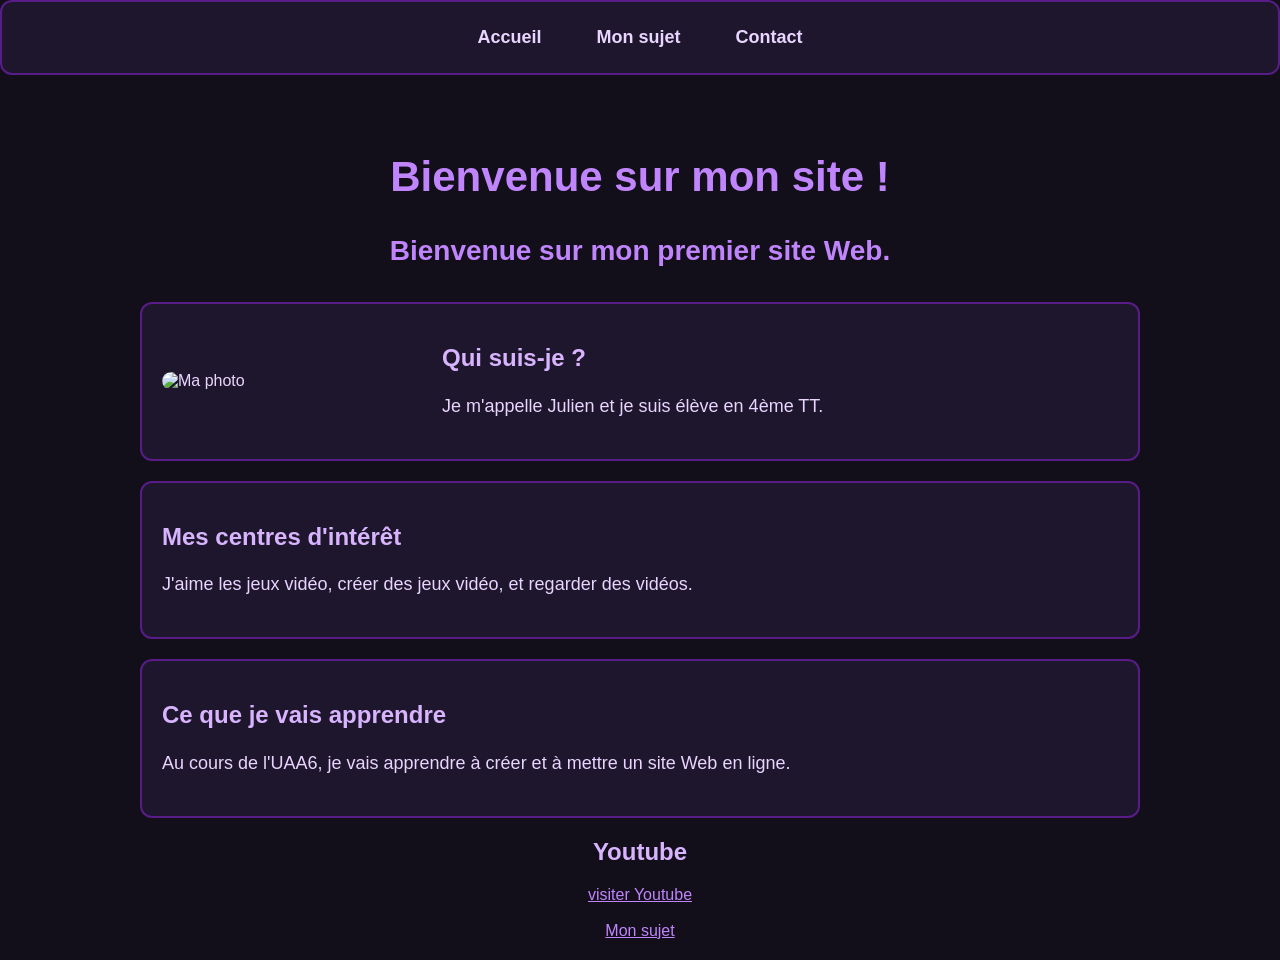
==== index.html @ 2cf58e76 "Rename index2.html to index.html" ====
<!DOCTYPE html>
<html>
    <head>
        <meta charset="UTF-8">
        <title>Mon site - NeQzon Studio</title>
        <link rel="stylesheet" href="style.css">
    </head>
    <body>
        <nav>
            <a href="index2.html">Accueil</a>
            <a href="sujet2.html">Mon sujet</a>
            <a href="contact2.html">Contact</a>
        </nav>

        <div class="contenu">
            <h1>Bienvenue sur mon site !</h1>
            
            <p class="important">Bienvenue sur mon premier site Web.</p>
            
            <div class="presentation-flex">
                <img class="photo-presentation" src="image2/photo.jpg" alt="Ma photo">
                
                <div class="texte-presentation">
                    <h2>Qui suis-je ?</h2>
                    <p>Je m'appelle Julien et je suis élève en 4ème TT.</p>
                </div>
            </div>
            
            <div class="presentation">
                <h2>Mes centres d'intérêt</h2>
                <p>J'aime les jeux vidéo, créer des jeux vidéo, et regarder des vidéos.</p>
            </div>
            
            <div class="presentation">
                <h2>Ce que je vais apprendre</h2>
                <p>Au cours de l'UAA6, je vais apprendre à créer et à mettre un site Web en ligne.</p>
            </div>

            <h2>Youtube</h2>
            <a href="https://www.youtube.com/" target="_blank">visiter Youtube</a>
            <br><br>
            <a href="sujet2.html">Mon sujet</a>
        </div>
    </body>
</html>
---- style.css ----
body {
    background-color: #120e1a;
    color: #e9d5ff;
    font-family: 'Segoe UI', Tahoma, Geneva, Verdana, sans-serif;
    margin: 0;
    padding: 0;
}

h1 {
    color: #c084fc;
    font-size: 42px;
    text-align: center;
}

h2 {
    color: #d8b4fe;
}

p {
    font-size: 18px;
    line-height: 1.6;
    color: #e9d5ff;
}

a {
    color: #c084fc;
}

nav {
    background-color: #1e162d;
    padding: 15px;
    margin-bottom: 30px;
    border-radius: 12px;
    border: 2px solid #581c87;
    display: flex;
    justify-content: center;
    gap: 15px;
}

nav a {
    color: #e9d5ff;
    text-decoration: none;
    padding: 10px 20px;
    border-radius: 8px;
    font-weight: bold;
    font-size: 18px;
}

nav a:hover {
    background-color: #7e22ce;
    color: #ffffff;
}

.contenu {
    max-width: 1000px;
    margin: auto;
    padding: 20px;
    text-align: center;
}

.important {
    font-weight: bold;
    font-size: 28px;
    color: #c084fc;
    text-align: center;
}

.presentation {
    background-color: #1e162d;
    border: 2px solid #581c87;
    border-radius: 12px;
    padding: 20px;
    margin: 20px 0;
    text-align: left;
}

.attention {
    background-color: #1e162d;
    font-weight: bold;
    border: 2px solid #dc2626;
    border-radius: 12px;
    padding: 20px;
    color: #fca5a5;
    text-align: center;
}

.presentation-flex {
    display: flex;
    gap: 30px;
    align-items: center;
    background-color: #1e162d;
    border: 2px solid #581c87;
    border-radius: 12px;
    padding: 20px;
    margin: 20px 0;
    text-align: left;
}

.photo-presentation {
    width: 250px;
    max-width: 100%;
    border-radius: 12px;
}

.texte-presentation {
    color: #e9d5ff;
}

.cartes {
    display: flex;
    gap: 20px;
    margin: 20px 0;
}

.carte {
    flex: 1;
    background-color: #1e162d;
    border: 2px solid #581c87;
    border-radius: 12px;
    padding: 20px;
    text-align: left;
}

.carte img {
    width: 100%;
    border-radius: 8px;
    margin-top: 15px;
}

.logo-jeu {
    width: 320px;
    max-width: 100%;
    border-radius: 12px;
    margin-top: 30px;
}

.bouton-discord {
    display: inline-block;
    background-color: #5865F2;
    color: #ffffff;
    padding: 12px 24px;
    border-radius: 8px;
    text-decoration: none;
    font-weight: bold;
    font-size: 18px;
}

.bouton-discord:hover {
    background-color: #4752C4;
    color: #ffffff;
}
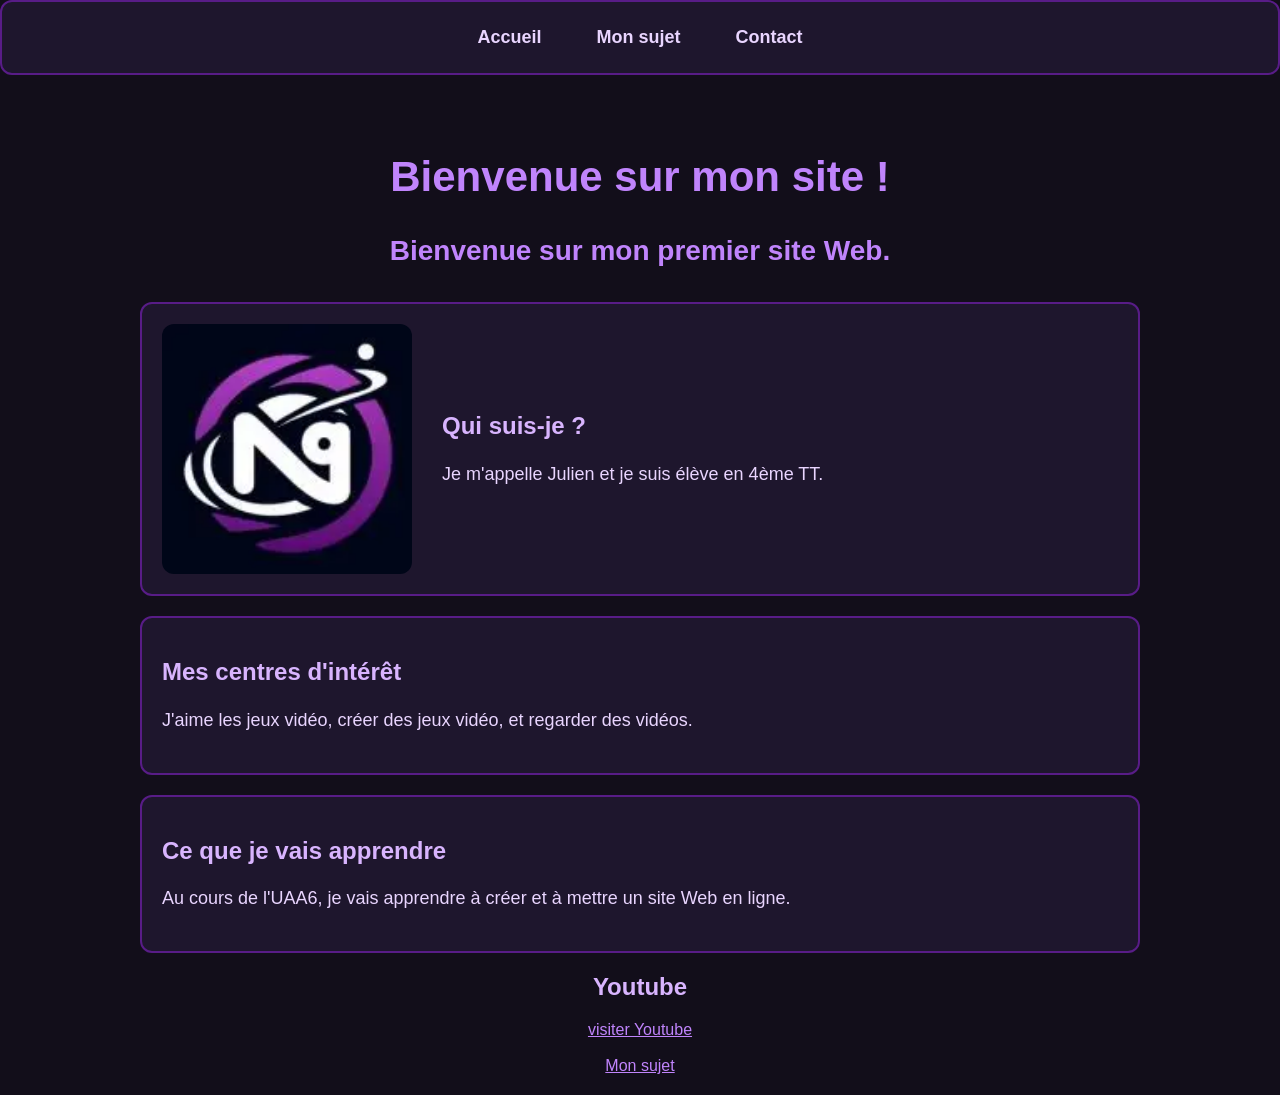
==== commit 4e5ee786: "Fix image path in index.html Updated image source path for the presentation photo." ====
--- a/index.html
+++ b/index.html
@@ -7,9 +7,9 @@
     </head>
     <body>
         <nav>
-            <a href="index2.html">Accueil</a>
-            <a href="sujet2.html">Mon sujet</a>
-            <a href="contact2.html">Contact</a>
+            <a href="index.html">Accueil</a>
+            <a href="sujet.html">Mon sujet</a>
+            <a href="contact.html">Contact</a>
         </nav>
 
         <div class="contenu">
@@ -39,7 +39,7 @@
             <h2>Youtube</h2>
             <a href="https://www.youtube.com/" target="_blank">visiter Youtube</a>
             <br><br>
-            <a href="sujet2.html">Mon sujet</a>
+            <a href="sujet.html">Mon sujet</a>
         </div>
     </body>
 </html>
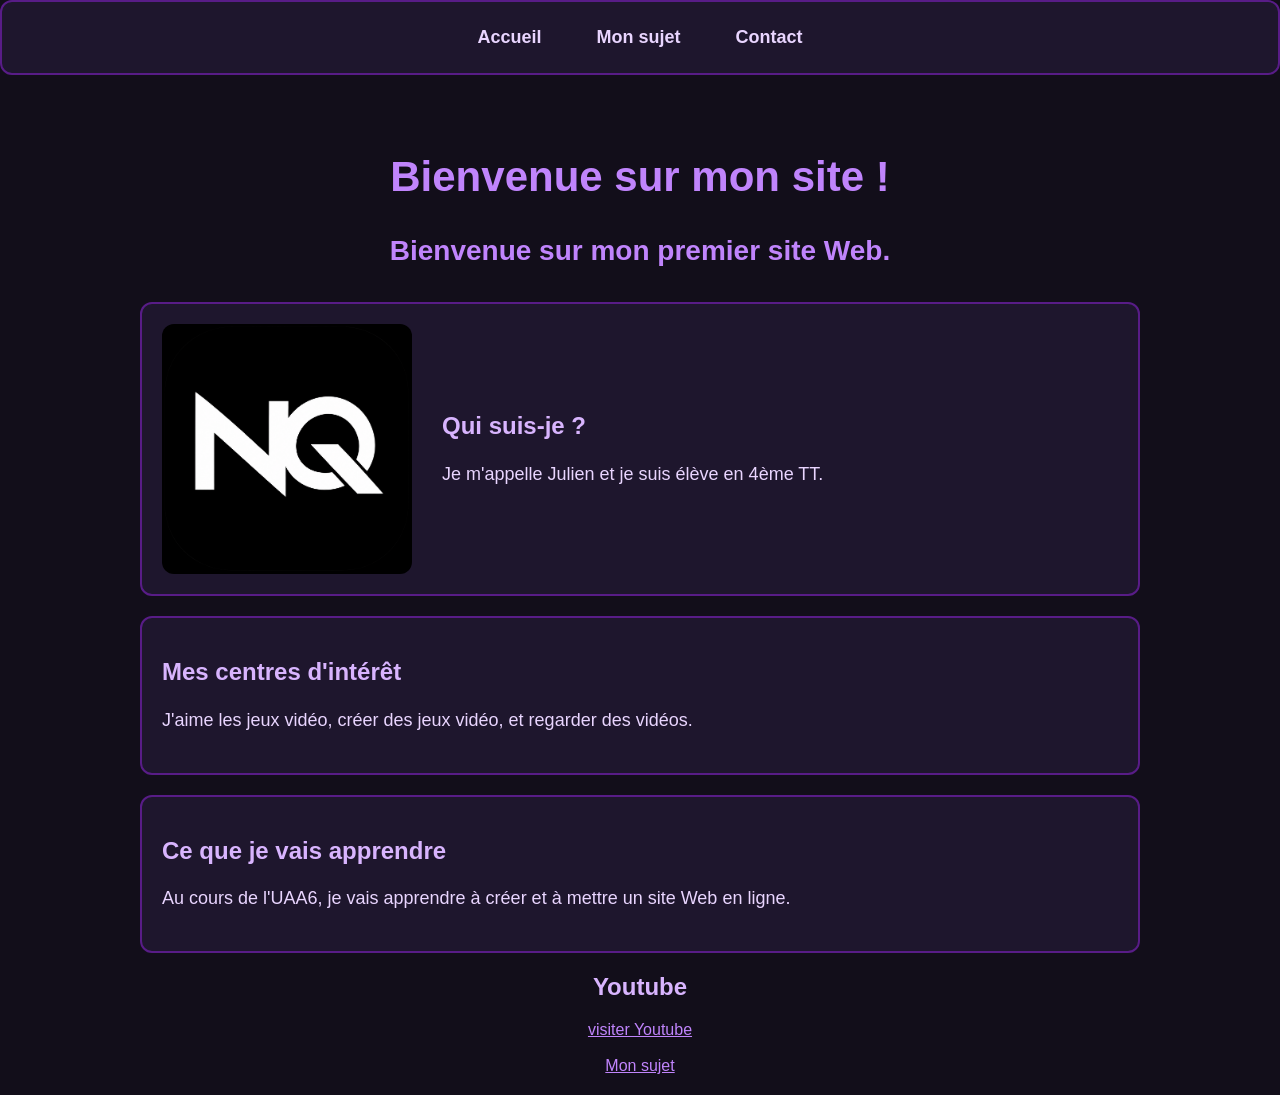
==== commit e12e7a2a: "Update index.html" ====
--- a/index.html
+++ b/index.html
@@ -18,7 +18,7 @@
             <p class="important">Bienvenue sur mon premier site Web.</p>
             
             <div class="presentation-flex">
-                <img class="photo-presentation" src="image2/photo.jpg" alt="Ma photo">
+                <img class="photo-presentation" src="image2/photo.png" alt="Ma photo">
                 
                 <div class="texte-presentation">
                     <h2>Qui suis-je ?</h2>
